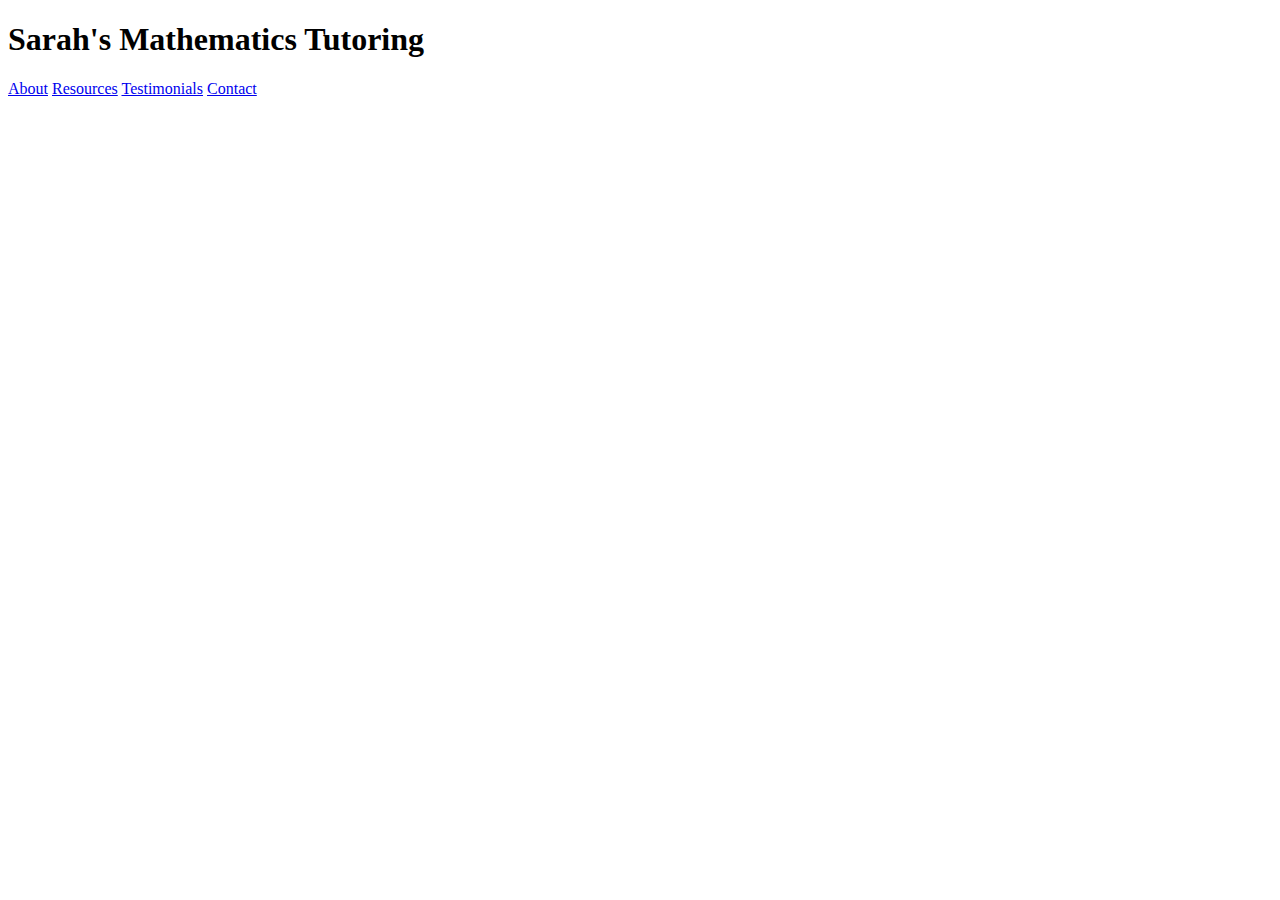
==== ContactPage.html @ 373cf5c0 "adds navbar and header to pages" ====
<!DOCTYPE html>
<html>
    <head>
        <title>Contact Sarah</title>
        <link rel="stylesheet" href="C:\Workspace\Project01\styles.css"/>
    </head>
    <body>
        <header>
            <h1>Sarah's Mathematics Tutoring</h1>
        </header>
        <div class="navbar">
            <a href="C:\Workspace\Project01\HomePage.html">About</a>
            <a href="C:\Workspace\Project01\ResourcesPage.html">Resources</a>
            <a href="C:\Workspace\Project01\TestimonialsPage.html">Testimonials</a>
            <a class="active" href="C:\Workspace\Project01\ContactPage.html">Contact</a>
        </div>
    </body>
</html>
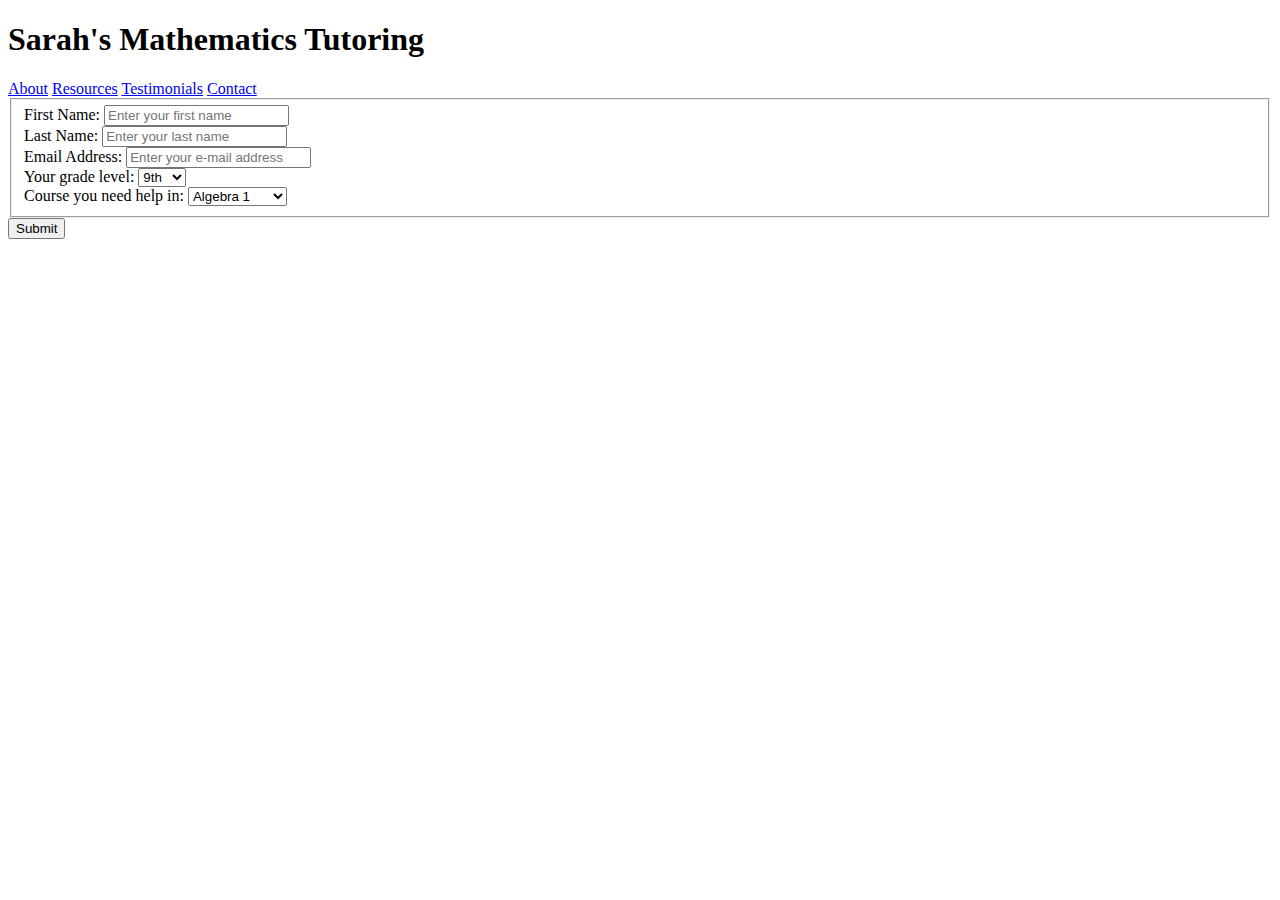
==== commit b2a2b227: "add styling to buttons and additional image to homepage" ====
--- a/ContactPage.html
+++ b/ContactPage.html
@@ -14,5 +14,36 @@
             <a href="C:\Workspace\Project01\TestimonialsPage.html">Testimonials</a>
             <a class="active" href="C:\Workspace\Project01\ContactPage.html">Contact</a>
         </div>
+        <main>
+            <article>
+                <form>
+                    <fieldset>
+                        First Name: <input name="firstName" type="text" placeholder="Enter your first name" required/><br/>
+                        Last Name: <input name="lastName" type="text" placeholder="Enter your last name" required /><br/>
+                        Email Address: <input name="emailAddress" type="email" placeholder="Enter your e-mail address" required /><br/>
+                        <label>Your grade level:</label>
+                        <select>
+                            <option>9th</option>
+                            <option>10th</option>
+                            <option>11th</option>
+                            <option>12th</option>
+                        </select><br/>
+                        <label>Course you need help in:</label> 
+                        <select>
+                            <option>Algebra 1</option>
+                            <option>Algebra 2</option>
+                            <option>Geometry</option>
+                            <option>Pre-Calculus</option>
+                            <option>Calculus</option>
+                            <option>Statistics</option>
+                        </select>
+                      </fieldset>
+                      <div>
+                      <button id="button2" type="submit"class="center">Submit</button>
+                      </div>
+                    </form>
+                </form>
+            </article>
+        </main>
     </body>
 </html>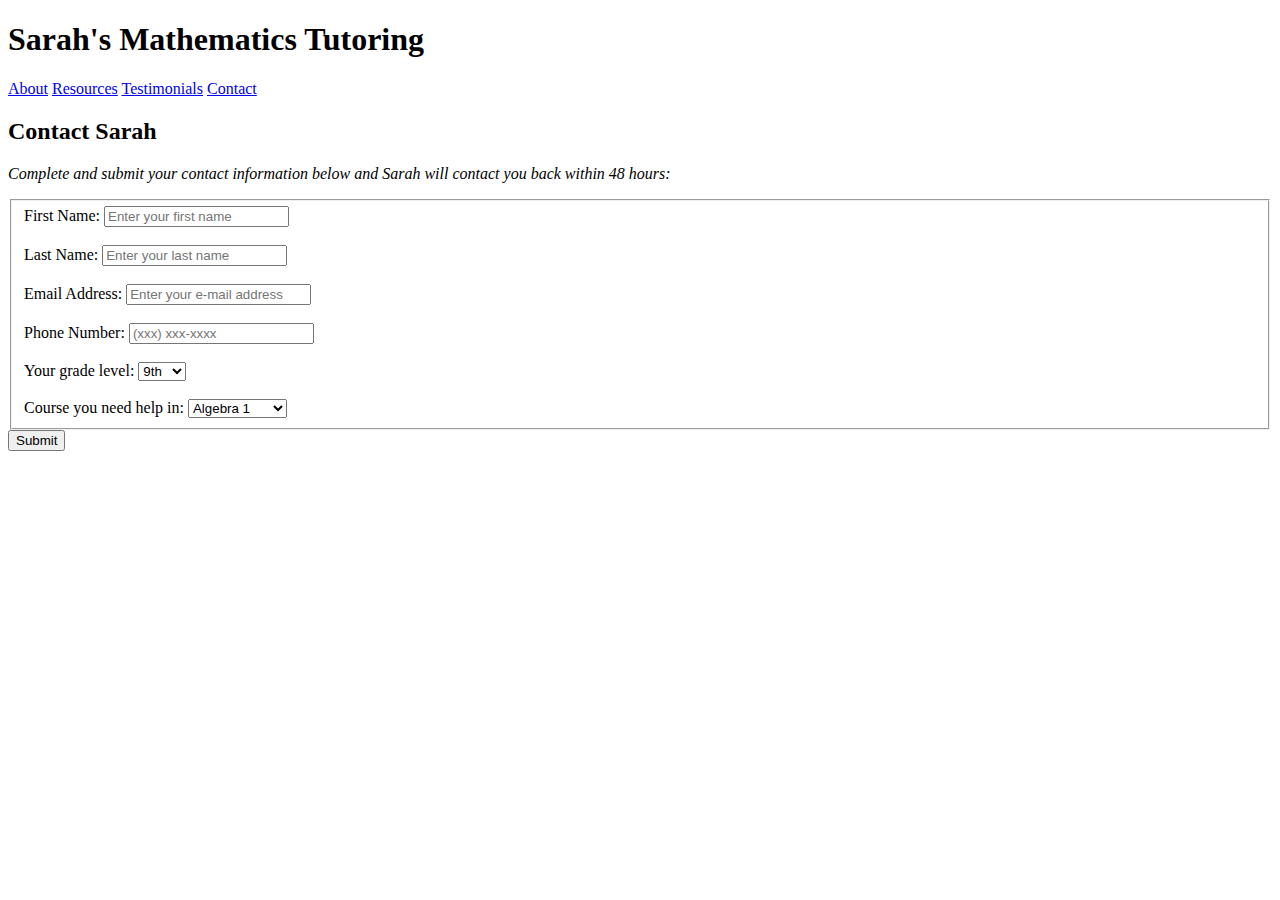
==== commit 7bfa4e0a: "formats contact form" ====
--- a/ContactPage.html
+++ b/ContactPage.html
@@ -16,18 +16,23 @@
         </div>
         <main>
             <article>
-                <form>
+                <h2>Contact Sarah</h2>
+                <form class="center">
+                    <p>
+                        <em>Complete and submit your contact information below and Sarah will contact you back within 48 hours:</em>
+                    </p>
                     <fieldset>
-                        First Name: <input name="firstName" type="text" placeholder="Enter your first name" required/><br/>
-                        Last Name: <input name="lastName" type="text" placeholder="Enter your last name" required /><br/>
-                        Email Address: <input name="emailAddress" type="email" placeholder="Enter your e-mail address" required /><br/>
+                        First Name: <input name="firstName" type="text" placeholder="Enter your first name" required/><br/><br/>
+                        Last Name: <input name="lastName" type="text" placeholder="Enter your last name" required /><br/><br/>
+                        Email Address: <input name="emailAddress" type="email" placeholder="Enter your e-mail address" required /><br/><br/>
+                        Phone Number: <input name="phoneNumber" type="text" placeholder="(xxx) xxx-xxxx"/><br/><br/>
                         <label>Your grade level:</label>
                         <select>
                             <option>9th</option>
                             <option>10th</option>
                             <option>11th</option>
                             <option>12th</option>
-                        </select><br/>
+                        </select><br/><br/>
                         <label>Course you need help in:</label> 
                         <select>
                             <option>Algebra 1</option>
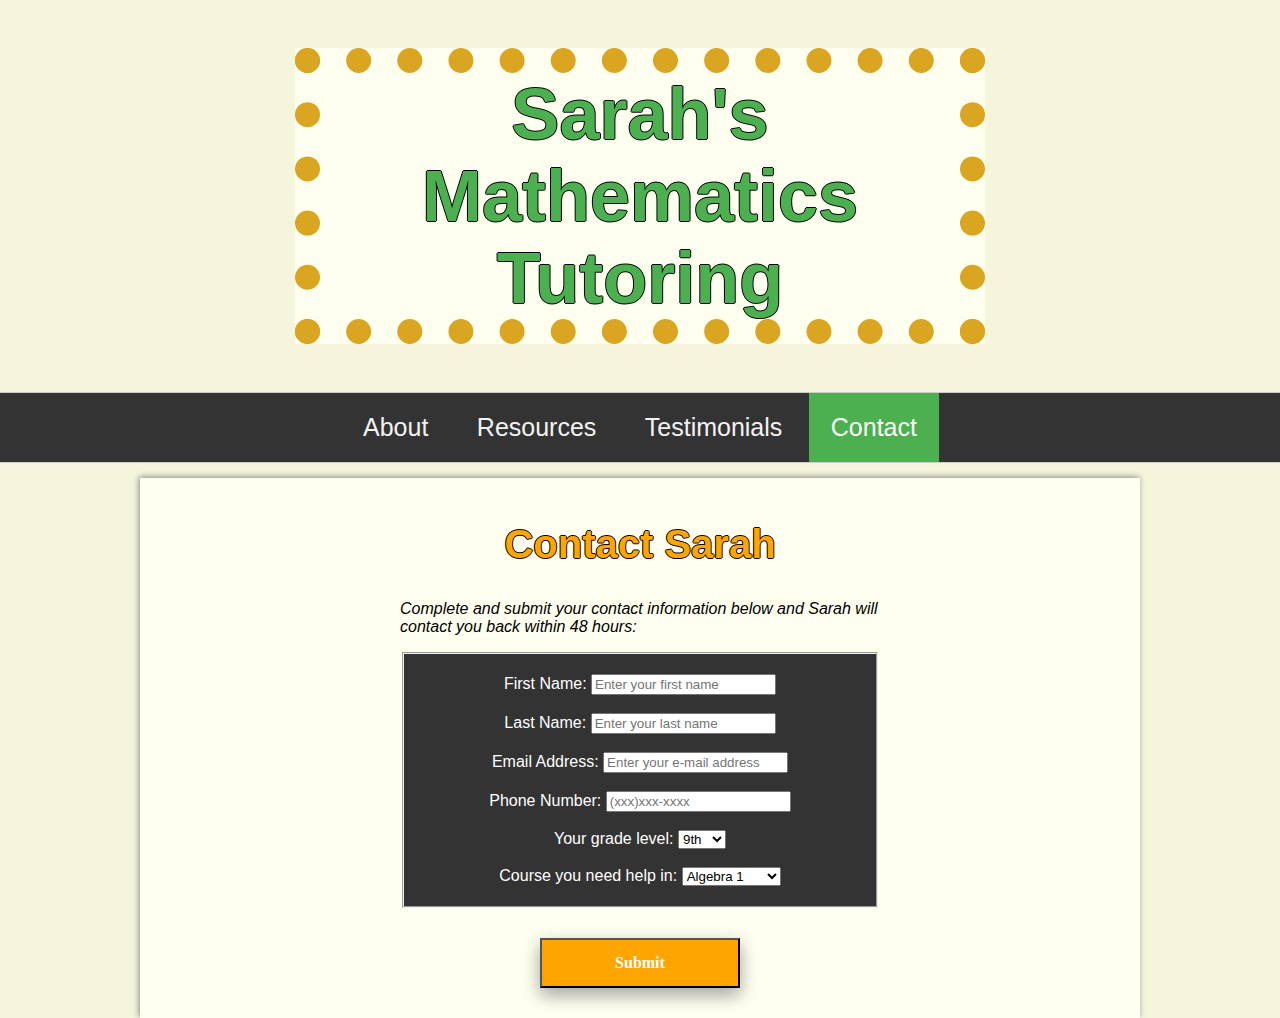
==== commit 6b93f210: "organized file names" ====
--- a/ContactPage.html
+++ b/ContactPage.html
@@ -2,17 +2,17 @@
 <html>
     <head>
         <title>Contact Sarah</title>
-        <link rel="stylesheet" href="C:\Workspace\Project01\styles.css"/>
+        <link rel="stylesheet" href="css/styles.css"/>
     </head>
     <body>
         <header>
-            <h1>Sarah's Mathematics Tutoring</h1>
+            <h1 class="center">Sarah's Mathematics Tutoring</h1>
         </header>
         <div class="navbar">
-            <a href="C:\Workspace\Project01\HomePage.html">About</a>
-            <a href="C:\Workspace\Project01\ResourcesPage.html">Resources</a>
-            <a href="C:\Workspace\Project01\TestimonialsPage.html">Testimonials</a>
-            <a class="active" href="C:\Workspace\Project01\ContactPage.html">Contact</a>
+            <a href="index.html">About</a>
+            <a href="ResourcesPage.html">Resources</a>
+            <a href="TestimonialsPage.html">Testimonials</a>
+            <a class="active" href="ContactPage.html">Contact</a>
         </div>
         <main>
             <article>
@@ -25,7 +25,7 @@
                         First Name: <input name="firstName" type="text" placeholder="Enter your first name" required/><br/><br/>
                         Last Name: <input name="lastName" type="text" placeholder="Enter your last name" required /><br/><br/>
                         Email Address: <input name="emailAddress" type="email" placeholder="Enter your e-mail address" required /><br/><br/>
-                        Phone Number: <input name="phoneNumber" type="text" placeholder="(xxx) xxx-xxxx"/><br/><br/>
+                        Phone Number: <input name="phoneNumber" type="text" placeholder="(xxx)xxx-xxxx"/><br/><br/>
                         <label>Your grade level:</label>
                         <select>
                             <option>9th</option>
@@ -44,7 +44,7 @@
                         </select>
                       </fieldset>
                       <div>
-                      <button id="button2" type="submit"class="center">Submit</button>
+                      <button class="button" type="submit">Submit</button>
                       </div>
                     </form>
                 </form>
--- a/css/styles.css
+++ b/css/styles.css
@@ -0,0 +1,178 @@
+ body {
+  margin: 0;
+  font-family: Arial, Helvetica, sans-serif !important;
+  background-color: beige;
+}
+
+header h1 {
+    width: 1000px !important;
+    font-size: 72px !important;
+    color: #4CAF50;
+    text-shadow: -1px 0 black, 0 1px black, 1px 0 black, 0 -1px black !important;
+    border: 25px goldenrod dotted !important;
+    text-align: center;
+    background-color: ivory;
+    font-family: Arial, Helvetica, sans-serif;
+    font-weight: bold;
+    line-height: normal;
+  
+} 
+
+.navbar {
+  border:1px solid #ccc;
+  border-width:1px 0;
+  list-style:none;
+  margin:0;
+  padding:0;
+  text-align:center;
+  background-color: #333;
+  margin: auto !important;
+  border-radius: 0;
+}
+
+
+.navbar a{
+  display:inline-block !important;
+  color: #f2f2f2;
+  text-align: center;
+  padding: 20px 22px !important;
+  text-decoration: none;
+  font-size: 25px;
+}
+
+.navbar a:hover {
+  background-color: #ddd;
+  color: black;
+}
+
+.navbar a.active {
+  background-color: #4CAF50;
+  color: white;
+}
+
+article {
+  margin-top: 15px;
+  padding: 10px 20px;   
+  padding-bottom: 30px; 
+  box-shadow: -1px -1px 6px #888888;
+  background-color: ivory;
+  
+}
+
+#about #subjects {
+  display: flex;
+}
+
+#about {
+  float: left;
+  object-position: center;
+  width: 600px;
+  height: 600px;
+  margin-top: 50px;
+  margin-bottom: 15px;
+ 
+}
+
+#subjects {
+  position: relative;
+  width: 300px;
+  height: 600px;
+  margin-top: 50px;
+  margin-left: 15px;
+  margin-bottom: 15px;
+  display: inline-block;
+  font-size: 30px;
+  text-align: center;
+}
+
+h2 {
+  text-align: center;
+  font-size: 40px;
+  color: orange;
+  text-shadow: -1px 0 black, 0 1px black, 1px 0 black, 0 -1px black;
+  font-family: cursive, Arial, Helvetica;
+}
+
+.center {
+  display: block !important;
+  margin-left: auto;
+  margin-right: auto;
+  width: 50% !important; 
+  height: 50%;
+}
+
+#table {
+  width: 1000px;
+  height: 100px;
+  text-align: center;
+  font-size: 18px;
+  padding-bottom: 40px;
+  
+}
+
+main {
+  width: 1000px;
+  align-content: center;
+  margin: auto;
+  background-color: beige;
+        
+}
+
+.button {
+  padding: 14px 40px;
+  width: 200px;
+  height: 50px;
+  background-color: orange;
+  box-shadow: 0 8px 16px 0 rgba(0,0,0,0.2), 0 6px 20px 0 rgba(0,0,0,0.19);
+  color: white;
+  text-decoration: none;
+  font-size: 16px;
+  font-family: cursive;
+  font-weight: bold;
+  text-align: center;
+  display: block;
+  margin-left: auto;
+  margin-right: auto;
+
+}
+
+#contactlink {
+  color: white;
+  text-decoration: none;
+  font-size: 16px;
+  font-family: cursive;
+  font-weight: bold;
+  text-align: center;
+}
+
+.video {
+  float: left;
+  padding-right: 10px;
+}
+
+.worksheets {
+  text-align: center;
+  font-size: 20px;
+}
+
+fieldset {
+  margin-bottom: 30px;
+  font-size: 16px;
+  text-align: center;
+  padding: 20px 0 20px 0;
+  background-color: #333;
+  color: white;
+}
+
+.container {
+  padding-top: 30px;
+  padding-bottom: 50px;
+}
+
+#carouselhead {
+  margin-top: 50px;
+  margin-bottom: 50px;
+  display: block;
+  font-weight: initial;
+    
+}